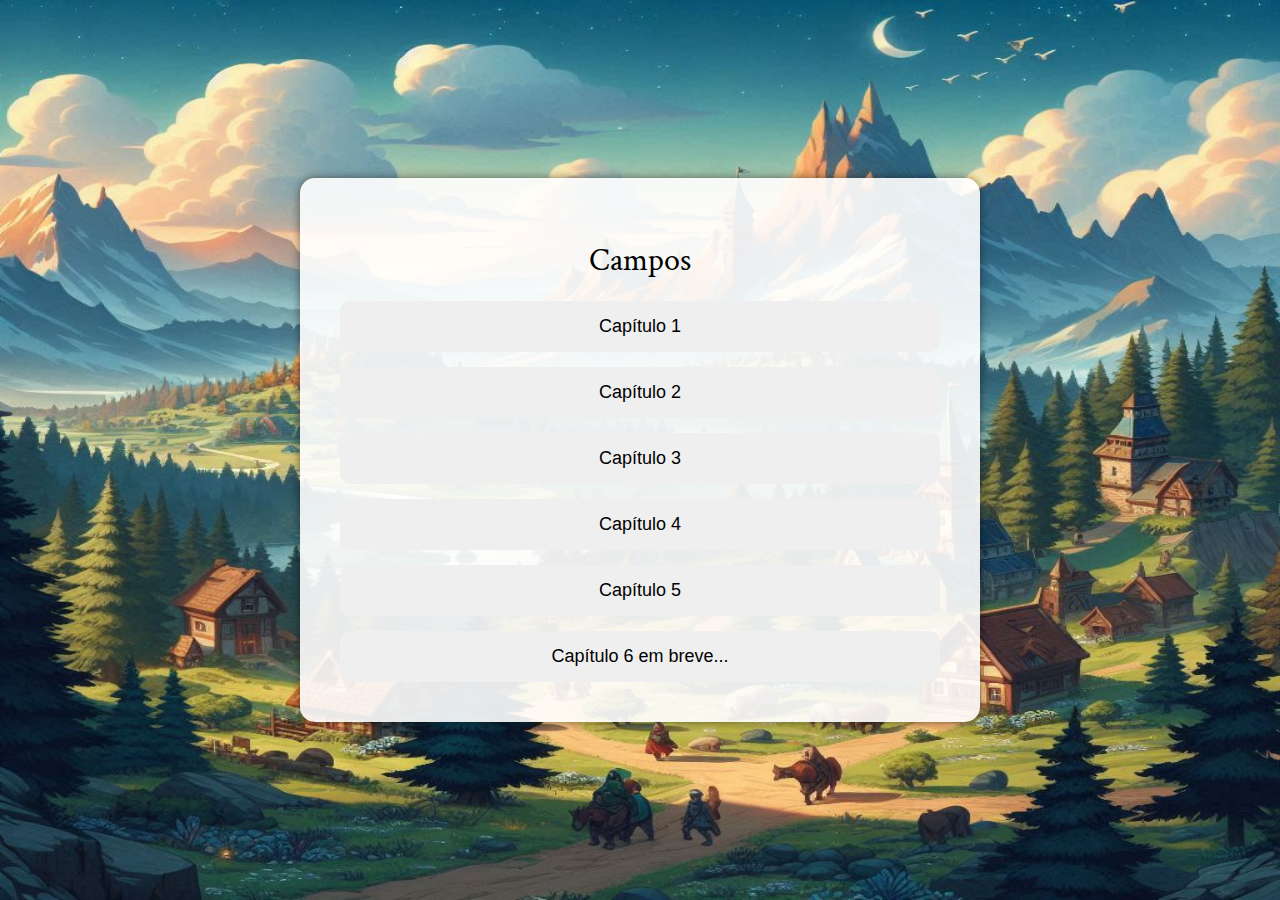
==== index.html @ 59c4088d "Add files via upload" ====
<!DOCTYPE html>
<html lang="pt-BR">
<head>
    <meta charset="UTF-8">
    <meta name="viewport" content="width=device-width, initial-scale=1.0">
    <title>Sumário - Campos</title>
    <link rel="stylesheet" href="styles.css">
</head>
<body>
    <div class="container">
        <h1>Campos</h1>
        <div class="buttons-container">
            <button onclick="location.href='capitulo1.html'">Capítulo 1</button>
            <button onclick="location.href='capitulo2.html'">Capítulo 2</button>
            <button onclick="location.href='capitulo3.html'">Capítulo 3</button>
            <button onclick="location.href='capitulo4.html'">Capítulo 4</button>
            <button onclick="location.href='capitulo5.html'">Capítulo 5</button>
            <button onclick="location.href='index.html'">Capítulo 6 em breve...</button>
        </div>
    </div>
</body>
</html>
---- styles.css ----
@import url('https://fonts.googleapis.com/css2?family=Crimson+Text:ital,wght@0,400;0,600;0,700;1,400;1,600;1,700&display=swap');

body {
    margin: 0;
    padding: 0;
    display: flex;
    justify-content: center;
    align-items: center;
    height: 100vh;
    background-image: url('imagens/campo.jpeg'); 
    background-size: 100% 100%; 
    background-position: center; 
    font-family: Arial, sans-serif;
}

.container {
    background-color: rgba(255, 255, 255, 0.897); 
    padding: 40px;
    border-radius: 15px;
    box-shadow: 0 0 10px rgba(0, 0, 0, 0.5);
    text-align: center;
    width: 60%;
    max-width: 600px;
    max-height: 80vh; 
    overflow-y: auto; 
}

h1 {
    margin-bottom: 20px; 
    font-family: "Crimson Text", serif;
    font-weight: 400;
    font-style: normal;
}

.buttons-container {
    display: flex;
    flex-direction: column;
    gap: 15px;
}

button {
    padding: 15px;
    font-size: 18px;
    border: none;
    border-radius: 10px;
    cursor: pointer;
    transition: background-color 0.3s, transform 0.3s;
}

button:hover {
    background-color: #39393a;
    color: white;
    transform: scale(1.00);
}

button:active {
    transform: scale(0.95);
}

.navigation {
    margin-top: 20px;
}

.navigation button {
    padding: 10px 20px;
    font-size: 16px;
}

@media (max-width: 600px) {
    .container {
        width: 80%;
        padding: 20px;
    }
    
    .title {
        font-size: 20px;
    }
    
    button {
        padding: 10px;
        font-size: 16px;
    }
    
    .navigation button {
        padding: 8px 16px;
        font-size: 14px;
    }
}
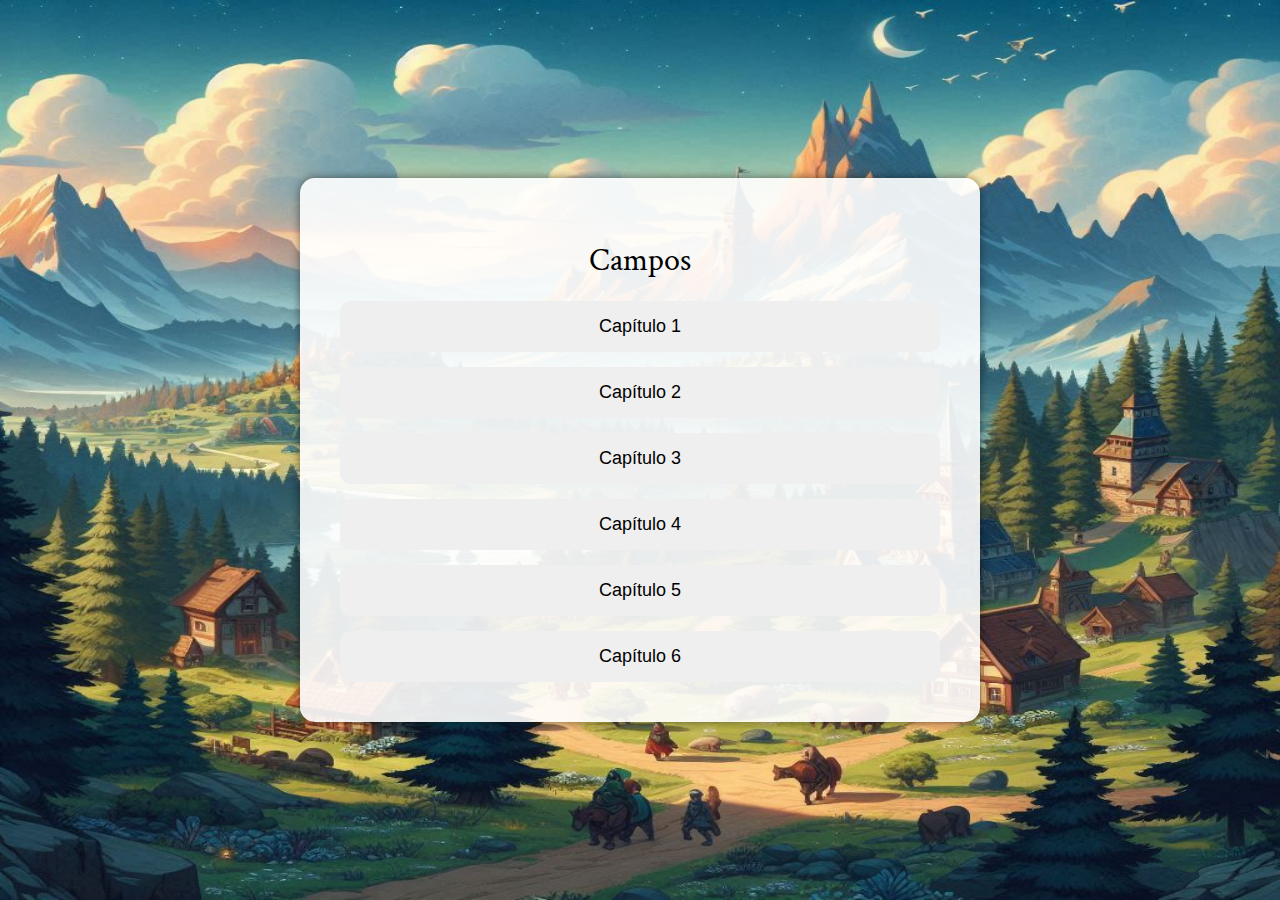
==== commit 97f46777: "index.html" ====
--- a/index.html
+++ b/index.html
@@ -15,7 +15,7 @@
             <button onclick="location.href='capitulo3.html'">Capítulo 3</button>
             <button onclick="location.href='capitulo4.html'">Capítulo 4</button>
             <button onclick="location.href='capitulo5.html'">Capítulo 5</button>
-            <button onclick="location.href='index.html'">Capítulo 6 em breve...</button>
+            <button onclick="location.href='capitulo6.html'">Capítulo 6</button>
         </div>
     </div>
 </body>
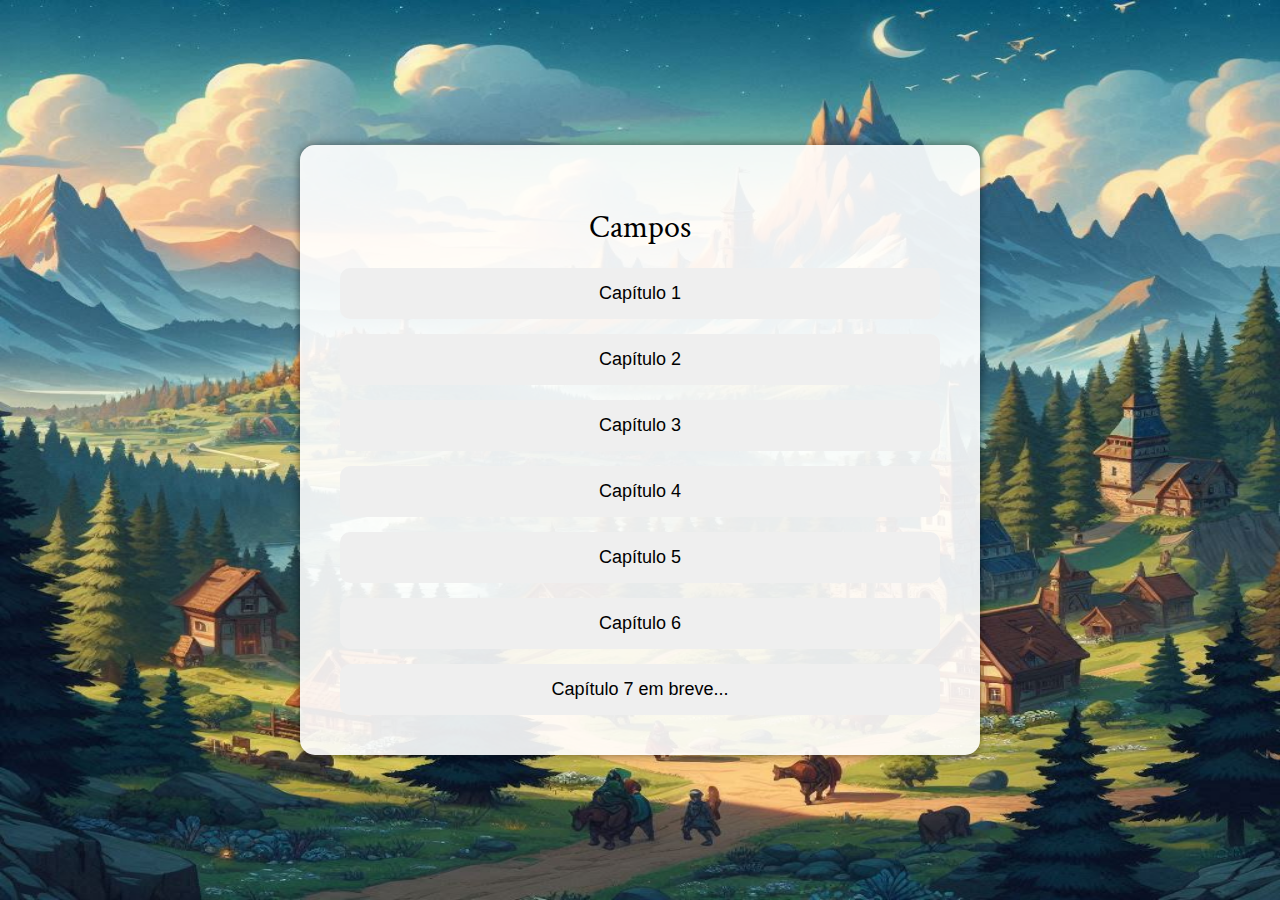
==== commit af261a0b: "index.html" ====
--- a/index.html
+++ b/index.html
@@ -16,6 +16,7 @@
             <button onclick="location.href='capitulo4.html'">Capítulo 4</button>
             <button onclick="location.href='capitulo5.html'">Capítulo 5</button>
             <button onclick="location.href='capitulo6.html'">Capítulo 6</button>
+            <button onclick="location.href='index.html'">Capítulo 7 em breve...</button>
         </div>
     </div>
 </body>
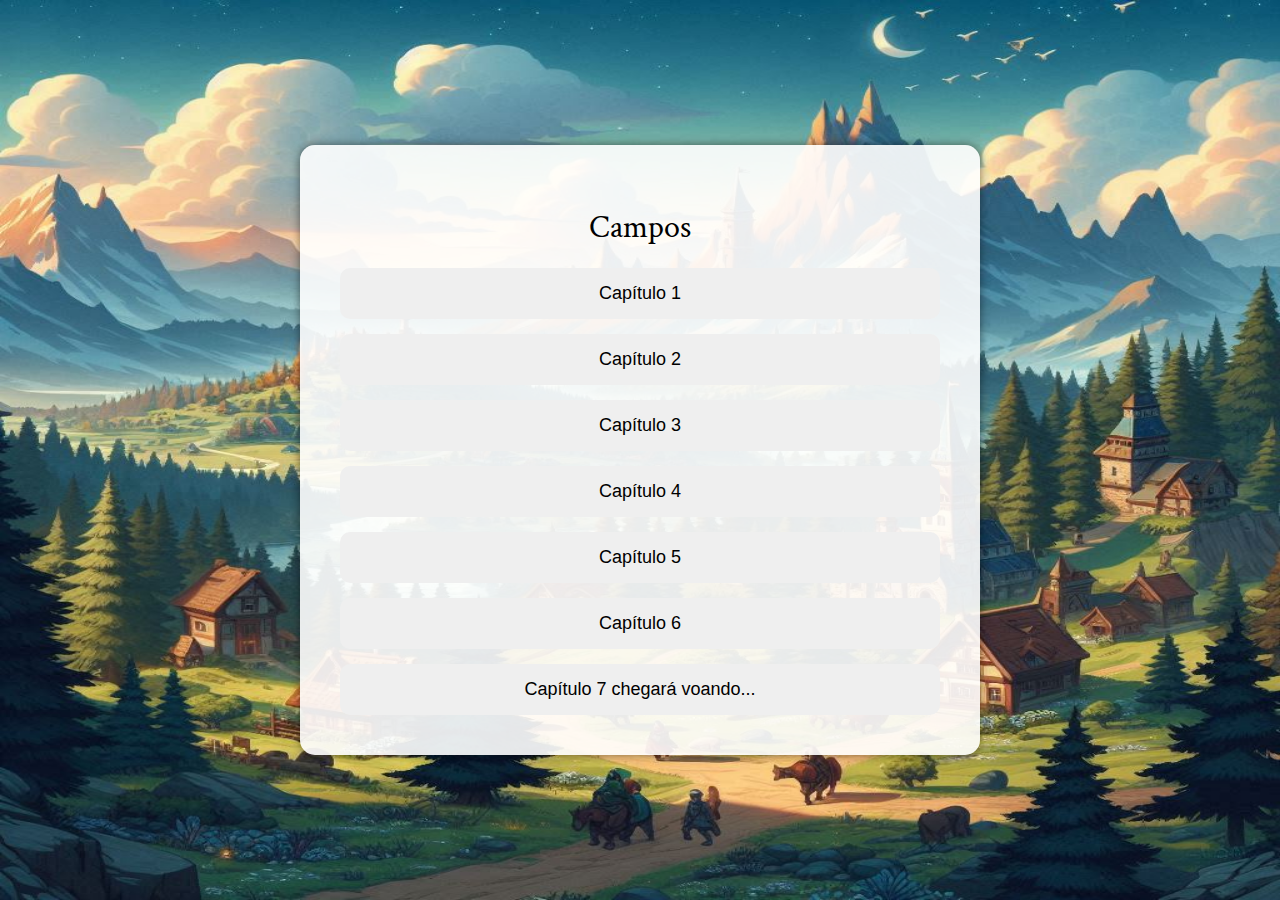
==== commit c33aebc3: "index.html" ====
--- a/index.html
+++ b/index.html
@@ -16,7 +16,7 @@
             <button onclick="location.href='capitulo4.html'">Capítulo 4</button>
             <button onclick="location.href='capitulo5.html'">Capítulo 5</button>
             <button onclick="location.href='capitulo6.html'">Capítulo 6</button>
-            <button onclick="location.href='index.html'">Capítulo 7 em breve...</button>
+            <button onclick="location.href='index.html'">Capítulo 7 chegará voando...</button>
         </div>
     </div>
 </body>
